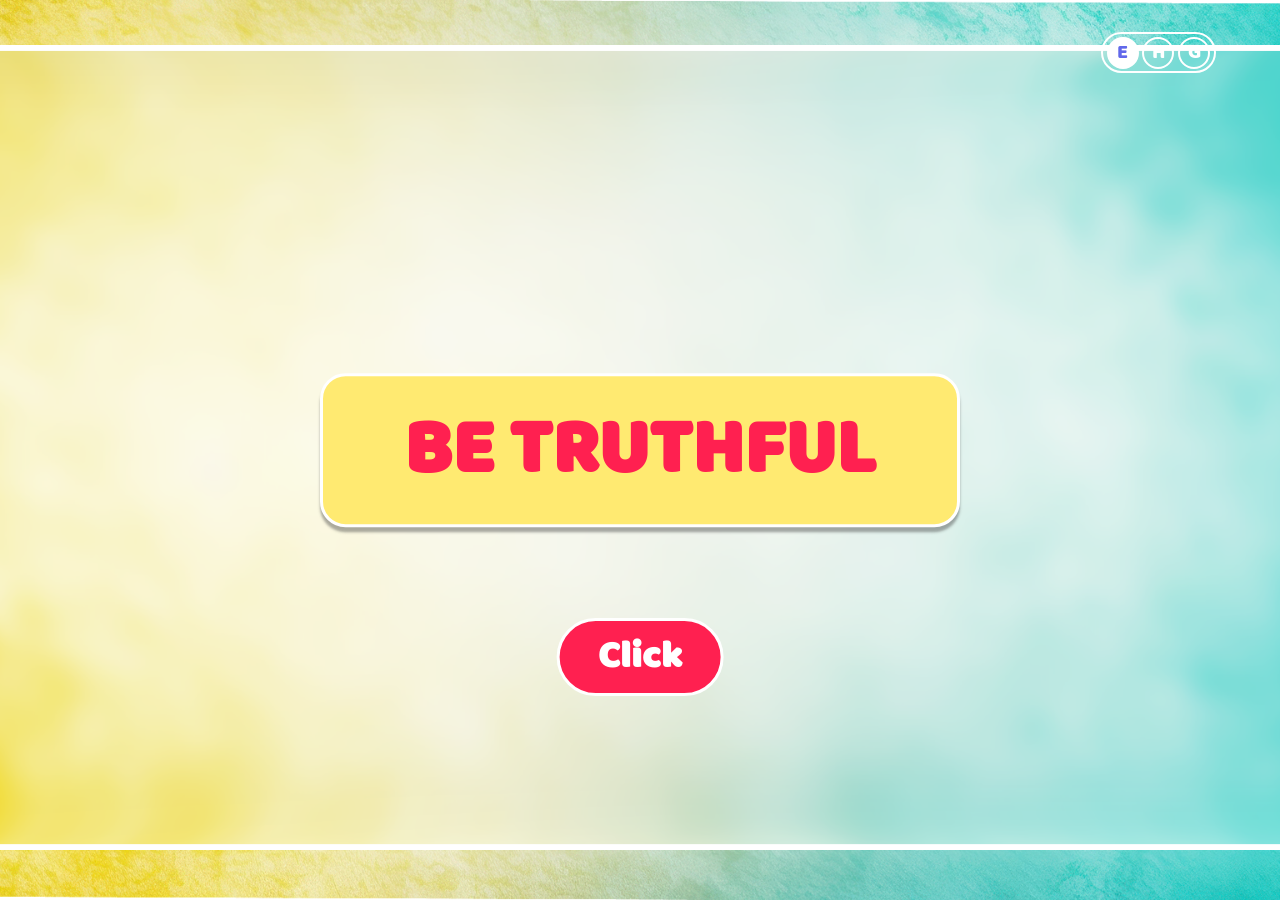
==== index.html @ f004e450 "." ====
<!doctype html>
<html lang="en">
  <head>
    <meta charset="UTF-8" />
    <meta name="viewport" content="width=device-width, initial-scale=1.0" />
    <title data-lang-key="title"></title>
    <link rel="stylesheet" href="./assets/css/style.css" />
  </head>
  <style>
    .page-title {
      position: absolute;
      width: 50vw;
      height: 12vw;
      top: 50%;
      left: 50%;
      text-align: center;
      z-index: 10000;
      background-color: #ffea71;
      transition: opacity 3s ease;
      transform: translate(-50%, -50%);
      display: flex;
      justify-content: center;
      align-items: center;
      border: 0.3vw solid white;
      border-radius: 2vw;
      box-shadow: 0vw 0.4vw 0.2vw rgba(59, 59, 59, 0.421);
    }

    .page-title span {
      font-size: 6vw;
      text-align: center;
      -webkit-text-stroke: 0.1vw transparent;
      color: #ff2050;
      display: block;
      font-weight: bolder !important;
    }

    body {
      background-image: url("./assets/images/bg-image.png");
    }
  </style>
  <body>
    <div class="page-title">
      <span data-lang-key="title"></span>
    </div>
    <a href="be-truthful.html" class="click" data-lang-key="click"></a>
    <!-- nav-container -->
    <div class="language-container">
      <div class="english active">E</div>
      <div class="hindi">H</div>
      <div class="gujrati">G</div>
    </div>
    <script src="./assets/js/app.js"></script>
  </body>
</html>
---- assets/css/style.css ----
@font-face {
  font-family: "BalooRegular";
  src: url("../../fonts/Baloo Regular 400.ttf") format("truetype");
  font-weight: 400;
  font-style: normal;
  font-display: swap;
}

@font-face {
  font-family: "BalooThambi";
  src: url("../../fonts/BalooThambi-Regular.ttf") format("truetype");
  font-weight: 400;
  font-style: normal;
}

@font-face {
  font-family: "NotoSansGujaratiBold";
  src: url("../../fonts/NotoSansGujarati-Bold.ttf") format("truetype");
  font-weight: 700;
  font-style: normal;
  font-display: swap;
}

@font-face {
  font-family: "NotoSansGujaratiRegular";
  src: url("../../fonts/NotoSansGujarati-Regular.ttf") format("truetype");
  font-weight: 400;
  font-style: normal;
  font-display: swap;
}

@font-face {
  font-family: BarlowCondensedBold;
  src: url("../../fonts/BarlowCondensed-ExtraBold.ttf") format("truetype");
  font-weight: 700;
  font-style: normal;
  font-display: swap;
}

*,
*::before,
*::after {
  box-sizing: border-box;
  margin: 0;
  padding: 0;
}

html,
body {
  margin: 0;
  padding: 0;
  width: 100%;
  height: 100%;
}

body {
  width: 100vw !important;
  height: 100%;
  background-image: url("../images/bg-image-1.png");
  background-size: cover;
  background-repeat: no-repeat;
  background-position: center;
  background-attachment: fixed;
  overflow-x: hidden;
  opacity: 0;
  transition: opacity 0.5s ease;
}

body.page-loaded {
  opacity: 1;
}

body.page-fade-out {
  opacity: 0;
}

.home-btn {
  position: fixed;
  top: 2.5vw;
  left: 4%;
  width: 3.5vw;
  z-index: 1000;
  transition: transform 0.2s ease;
  cursor: pointer;
}

.home-btn:hover {
  transform: scale(1.15);
}

.home-btn img {
  width: 100%;
  display: block;
}

.hero-img {
  position: absolute;
  top: 35%;
  left: 50%;
  transform: translate(-50%, -50%);
  width: 60vw;
  height: auto;
}

.hero-img img {
  width: 100%;
}

.hero-img .title {
  width: 100%;
  position: absolute;
  top: 65%;
  left: 50%;
  transform: translate(-50%, -50%);
  z-index: 1000;
  color: #ff2050;
  font-size: 7vw;
  line-height: 1;
  word-break: keep-all;
  font-family: "BalooThambi";
  text-align: center;
}

.click {
  position: absolute;
  top: 73%;
  left: 50%;
  transform: translate(-50%, -50%);
  background-color: #ff2050;
  color: white;
  border: 0.3vw solid white !important;
  border-radius: 4vw;
  padding: 0.5vw 3vw;
  font-size: 3vw;
  font-weight: 600;
  cursor: pointer !important;
  pointer-events: auto !important;
  transition: background-color 0.3s ease;
  text-decoration: none;
  font-family: "BalooThambi";
}

.click:hover {
  background-color: #960020;
}

.language-container {
  position: fixed;
  top: 2.5vw;
  right: 5%;
  display: flex;
  width: 9vw;
  padding: 0.2vw 0.3vw;
  height: auto;
  justify-content: space-between;
  align-items: center;
  font-family: "BalooRegular";
  border: 0.2vw solid white;
  background-color: transparent;
  border-radius: 50vw;
  pointer-events: auto;
  z-index: 1000;
}

.language-container div {
  width: 2.5vw;
  height: 2.5vw;
  font-size: 1.6vw;
  text-align: center;
  border: 0.2vw solid white;
  background: transparent !important;
  color: white;
  cursor: pointer;
  display: flex;
  justify-content: center;
  align-items: center;
  border-radius: 50%;
  font-family: "BalooRegular", sans-serif;
}

.language-container div:hover {
  background-color: white !important;
  color: #6168EA;
}

.language-container div.active {
  background-color: white !important;
  color: #6168EA;
}

.page-title span {
  font-family: "BalooThambi";
}

.topics {
  position: absolute;
  bottom: 0%;
  left: 50%;
  transform: translateX(-50%);
  width: 100%;
  height: 35%;
  /* background-color: red; */
  display: flex;
  justify-content: space-between;
  align-items: center;
}

.topic {
  width: 16%;
  height: auto;
  position: relative;
  text-decoration: none;
  transform: scale(1);
  transition: transform 0.3s ease-out;
}

.topic:hover {
  transform: scale(1.12);
}

.topic img {
  width: 100%;
}

.topic span {
  font-size: 1.7vw;
  color: white;
  font-family: "BalooThambi";
}

.topic .num {
  position: absolute;
  top: 45%;
  left: 50%;
  transform: translateX(-50%);
  z-index: 1000;
}

.topic .topic-text {
  position: absolute;
  top: 60%;
  left: 50%;
  transform: translateX(-50%);
  z-index: 1000;
  width: 80%;
  text-align: center;
  line-height: 1;
}

main {
  position: relative;
  width: 100%;
  height: 100%;
  display: flex;
  justify-content: center;
  align-items: center;
}

main .left-container,
main .right-container {
  position: relative;
  width: 50%;
  height: 100%;
  display: flex;
  justify-content: center;
  align-items: center;
}

.left-container {
  padding-top: 2%;
  padding-left: 5%;
}

.right-container {
  padding-top: 5%;
}

.pages {
  width: 45%;
  height: 10%;
  position: absolute;
  top: 90%;
  left: 50%;
  transform: translate(-50%, -50%);
  display: flex;
  justify-content: space-between;
  align-items: center;
  font-family: "BalooRegular";
}

.pages .page {
  color: white;
  width: 3vw;
  height: 3vw;
  border-radius: 50%;
  border: 0.2vw solid white;
  background-color: transparent;
  display: flex;
  justify-content: center;
  align-items: center;
  font-size: 1.8vw;
  text-decoration: none !important;
  transition:
    background-color 0.3s ease-in,
    color 0.3s ease-in,
    box-shadow 0.3s ease-in,
    text-shadow 0.3s ease-in;
}

.pages .page:hover {
  text-shadow: 0 0 0.4vw rgba(50, 50, 50, 0.9);
  box-shadow: 0 0 0.8vw rgba(65, 65, 65, 0.7);
}

.pages .page.active {
  opacity: 0.5;
}

.swiper {
  overflow: visible !important;
}

.text-swiper {
  display: block;
  overflow: visible;
  width: 80%;
  height: 22vw;
  border-radius: 2vw;
  box-shadow: inset 0 0 1vw rgba(255, 255, 255, 0.08);
  background-image: url("../images/swiper-text-img.png");
  background-size: contain;
  background-repeat: no-repeat;
  background-position: center;

}

.text-swiper .swiper-wrapper {
  position: relative;
}

.text-swiper .swiper-slide {
  width: 100%;
  height: 20vw;
  /* background-color: red; */
  display: flex;
  justify-content: center;
  align-items: center;
  padding: 2vw;
  box-sizing: border-box;
  text-align: center;
  flex-direction: column;

}

.slide-text {

  width: 80%;
  color: #4D549C;
  font-family: "BalooRegular";
  font-size: 2.8vw;
  line-height: 1;
  text-align: center;
}



.video-swiper {
  width: 45vw;
  height: 32vw;
  border-radius: 5%;
  overflow: hidden;
  border: 0.3vw solid white;
  background: rgba(255, 255, 255, 0.08);
  box-shadow: 0 0 1vw rgba(0, 0, 0, 0.25);
}

.video-swiper .swiper-slide {
  width: 100%;
  height: 100%;
}

.video-swiper video {
  width: 100%;
  height: 100%;
  object-fit: cover;
  display: block;
  border-radius: 5%;
}

.swiper-title {
  position: absolute;
  top: -12% !important;
  left: 50%;
  transform: translate(-50%, -60%);
  width: 40%;
}

.swiper-title img {
  position: relative;
  width: 100%;
  display: block;
  object-fit: contain;
}

.swiper-title .num,
.swiper-title .topic-text {
  font-size: 1.5vw;
  color: white;
  font-family: "BalooThambi";
  position: absolute;
}

.swiper-title .num {
  top: 52%;
  left: 50%;
  transform: translate(-50%, -50%);
}

.swiper-title .topic-text {
  top: 70%;
  left: 50%;
  transform: translate(-50%, -50%);
  line-height: 1;
  width: 70%;
  text-align: center;
}

.custom-nav {
  position: absolute;
  top: 50%;
  transform: translateX(-505);
  display: flex;
  justify-content: center;
  align-items: center;
  gap: 35vw;
  z-index: 1000;
}

.hidden {
  opacity: 0;
  pointer-events: none;
}

.swiper-ctrl-prev,
.swiper-ctrl-next {
  width: 3vw;
  height: 3vw;
  border-radius: 50%;
  border: 0.2vw solid rgba(255, 255, 255, 0.7);
  background: rgba(255, 255, 255, 0.14);
  color: white;
  display: flex;
  justify-content: center;
  align-items: center;
  cursor: pointer;
  transition: all 0.3s ease;
  font-size: 0.9vw;
  position: relative;
}

.swiper-ctrl-prev i,
.swiper-ctrl-next i {
  position: absolute;
  transition: opacity 0.3s ease;
  font-size: 1.2vw;
}


/* hover style */
.swiper-ctrl-prev:hover,
.swiper-ctrl-next:hover {
  background: rgba(255, 255, 255, 0.7);
  color: gray;
}


.pranam-container {
  position: absolute;
  width: 45vw;
  height: auto;
  top: 50% !important;
  left: 50% !important;
  transform: translate(-50%, -50%);
  display: flex;
  justify-content: center;
  align-items: center;
}

.pranam-container>.pranam-img {
  position: relative;
  width: 85%;
  height: auto;
  display: block;
}

.pranam-container>.pranam-img>img {
  width: 100%;
  display: block;
}

.pranam-img span {
  z-index: 15;
  position: absolute;
  top: 17%;
  left: 50%;
  font-size: 3.4vw;
  transform: translateX(-50%);
  font-family: "BalooRegular";
  color: #802922;
}

.pranam-container .home-btn-1 {
  position: absolute;
  top: 88%;
  left: 35%;
  transform: translateX(-50%);
  width: 15vw;
  height: auto;
  transform: scale(1);
  transition: transform 0.2s ease;
}

.home-btn-1:hover {
  transform: scale(1.2);
}

.pranam-container .home-btn-1 img {
  width: 100%;
  display: block;
}

.home-btn-1 span {
  z-index: 15;
  position: absolute;
  top: 45%;
  left: 38%;
  font-size: 2.5vw;
  transform: translateY(-50%);
  font-family: "BalooRegular";
  color: #821b00;
}

.back-btn {
  position: absolute;
  left: 4%;
  top: 4%;
  width: 3vw;
  height: 3vw;
  background-color: #6168EA;
  border: 0.25vw solid white;
  border-radius: 50%;
  display: flex;
  justify-content: center;
  align-items: center;
  text-decoration: none;
  transform: scale(1);
  transition: transform 0.3s ease;
  z-index: 50;
}

.back-btn i {
  color: white;
  font-size: 1vw;
  transition: font-size 0.3s ease;
}

.back-btn:hover {
  transform: scale(1.05);
  background-color: white;
}

.back-btn:hover i {
  font-size: 1.2vw;
  color: #6168EA !important;
}
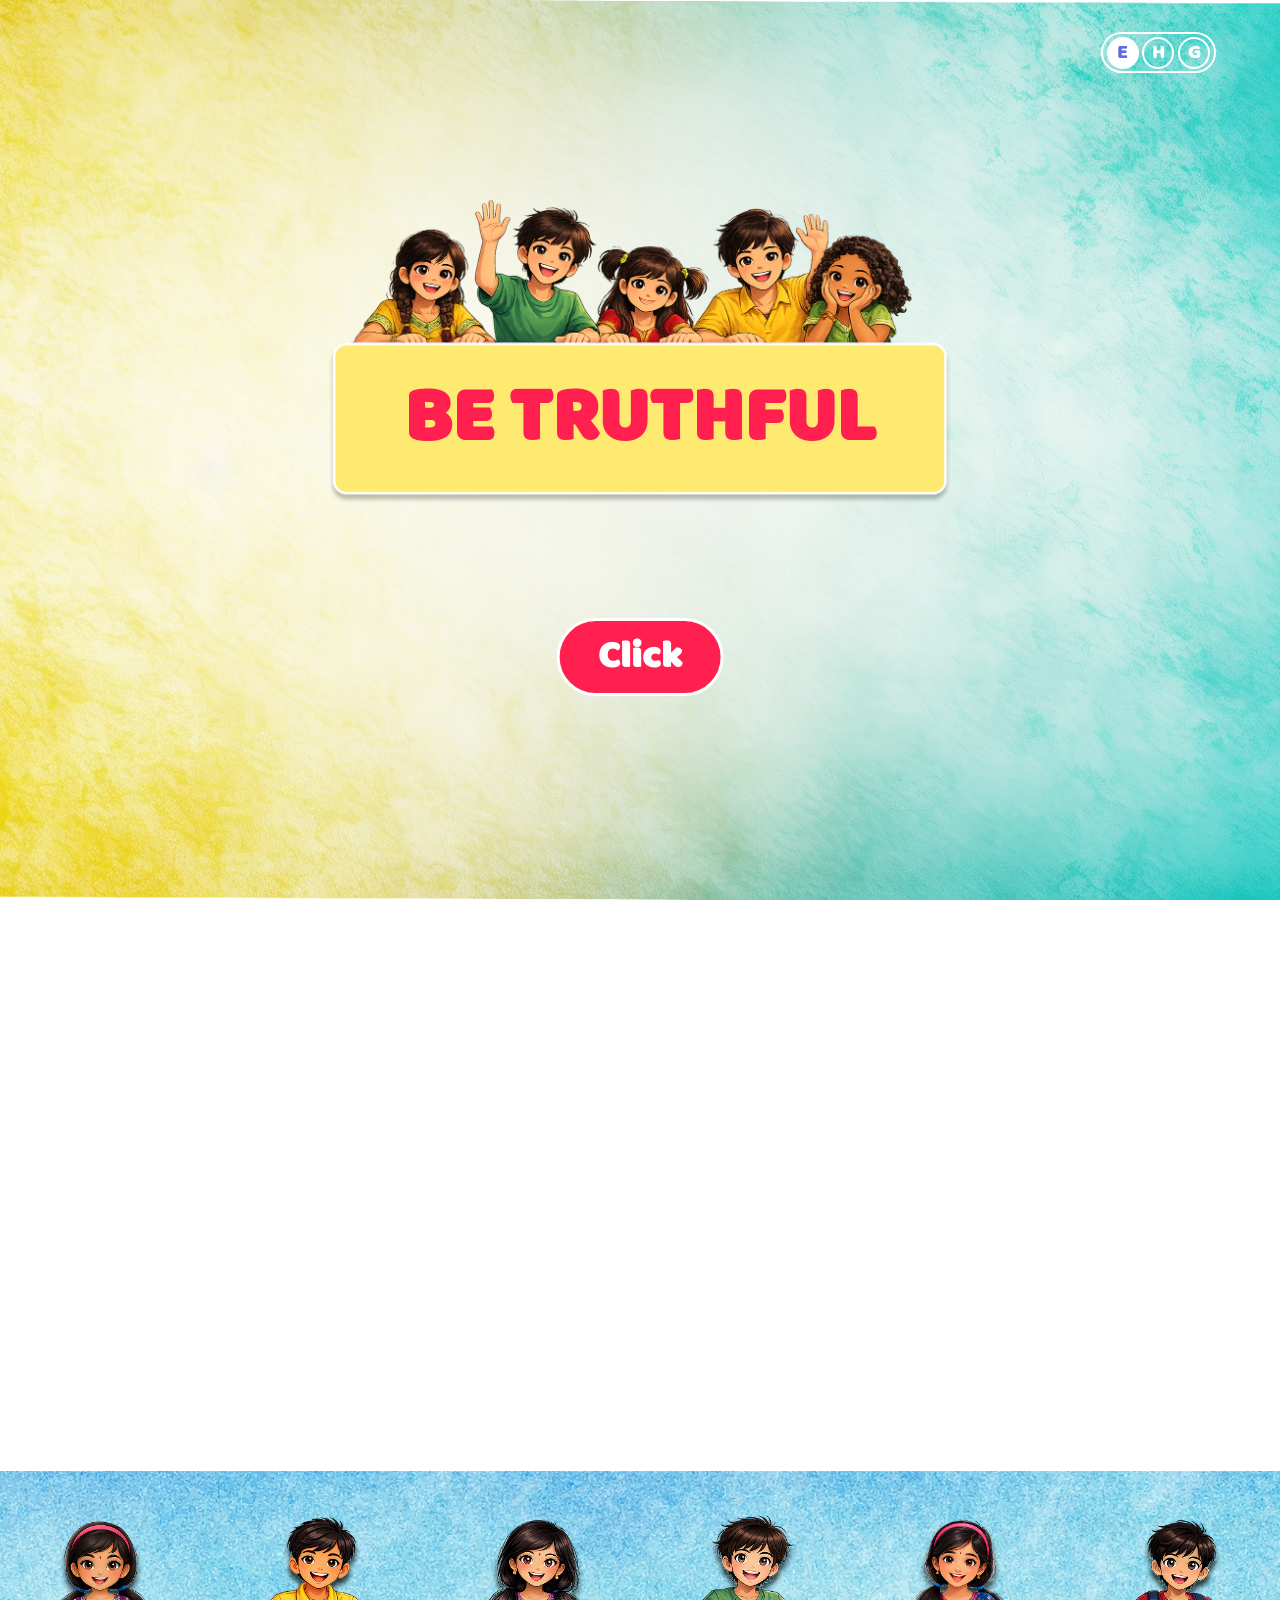
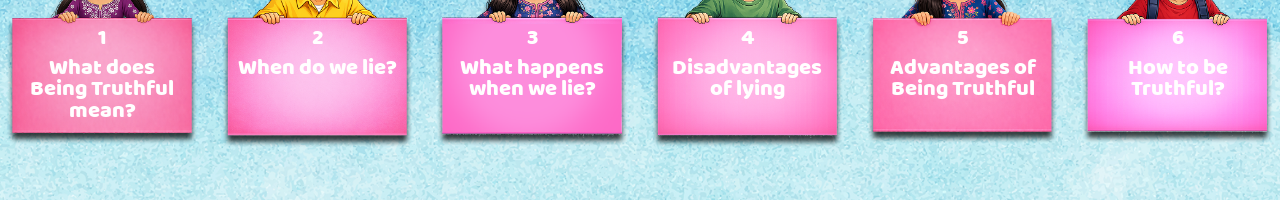
==== commit f2224a6f: "." ====
--- a/index.html
+++ b/index.html
@@ -9,24 +9,26 @@
   <style>
     .page-title {
       position: absolute;
-      width: 50vw;
-      height: 12vw;
-      top: 50%;
+      width: 55vw;
+      height: 30vw;
+      top: 40%;
       left: 50%;
       text-align: center;
       z-index: 10000;
-      background-color: #ffea71;
-      transition: opacity 3s ease;
+      transition: top 0.8s ease, opacity 3s ease;
       transform: translate(-50%, -50%);
       display: flex;
       justify-content: center;
       align-items: center;
-      border: 0.3vw solid white;
       border-radius: 2vw;
-      box-shadow: 0vw 0.4vw 0.2vw rgba(59, 59, 59, 0.421);
+      background-image: url("./assets/images/page-title.png");
+      background-size: contain;
+      background-repeat: no-repeat;
+      background-position: center;
     }
 
     .page-title span {
+      margin-top: 9vw;
       font-size: 6vw;
       text-align: center;
       -webkit-text-stroke: 0.1vw transparent;
@@ -35,21 +37,101 @@
       font-weight: bolder !important;
     }
 
+    .topics {
+      transition: bottom 0.8s ease;
+    }
+
+    .click {
+      transition: opacity 0.4s ease;
+    }
+
     body {
       background-image: url("./assets/images/bg-image.png");
+      overflow: hidden;
     }
   </style>
   <body>
     <div class="page-title">
       <span data-lang-key="title"></span>
     </div>
-    <a href="be-truthful.html" class="click" data-lang-key="click"></a>
+    <div class="click" data-lang-key="click"></div>
     <!-- nav-container -->
     <div class="language-container">
       <div class="english active">E</div>
       <div class="hindi">H</div>
       <div class="gujrati">G</div>
     </div>
+    <div class="topics">
+      <a href="topic-1.html" class="topic topic-1">
+        <img src="./assets/images/1.png" alt="" />
+        <span class="num" data-lang-key="num-1"></span>
+        <span class="topic-text" data-lang-key="title-1"></span>
+      </a>
+      <a href="topic-2.html" class="topic topic-2">
+        <img src="./assets/images/2.png" alt="" />
+        <span class="num" data-lang-key="num-2"></span>
+        <span class="topic-text" data-lang-key="title-2"></span>
+      </a>
+      <a href="topic-3.html" class="topic topic-3">
+        <img src="./assets/images/3.png" alt="" />
+        <span class="num" data-lang-key="num-3"></span>
+        <span class="topic-text" data-lang-key="title-3"></span>
+      </a>
+      <a href="topic-4.html" class="topic topic-4">
+        <img src="./assets/images/4.png" alt="" />
+        <span class="num" data-lang-key="num-4"></span>
+        <span class="topic-text" data-lang-key="title-4"></span>
+      </a>
+      <a href="topic-5.html" class="topic topic-5">
+        <img src="./assets/images/5.png" alt="" />
+        <span class="num" data-lang-key="num-5"></span>
+        <span class="topic-text" data-lang-key="title-5"></span>
+      </a>
+      <a href="topic-6.html" class="topic topic-6">
+        <img src="./assets/images/6.png" alt="" />
+        <span class="num" data-lang-key="num-6"></span>
+        <span class="topic-text" data-lang-key="title-6"></span>
+      </a>
+    </div>
     <script src="./assets/js/app.js"></script>
+    <script>
+      document.addEventListener("DOMContentLoaded", () => {
+        const clickBtn = document.querySelector(".click");
+        const pageTitle = document.querySelector(".page-title");
+        const topics = document.querySelector(".topics");
+        const topicLinks = document.querySelectorAll(".topic");
+
+        // audio for click button and topic links
+        const clickAudio = new Audio("./assets/audio/click.mp3");
+        const topicAudio = new Audio("./assets/audio/topic.mp3");
+
+        if (clickBtn && pageTitle && topics) {
+          clickBtn.addEventListener("click", () => {
+            // play click sound
+            clickAudio.currentTime = 0;
+            clickAudio.play().catch((err) => {
+              console.error("Error playing click audio:", err);
+            });
+
+            // hide the click button
+            clickBtn.classList.add("hidden");
+
+            // move page-title up and reveal topics
+            pageTitle.style.top = "25%";
+            topics.style.bottom = "0";
+          });
+        }
+
+        topicLinks.forEach((topic) => {
+          topic.addEventListener("click", () => {
+            // play topic sound
+            topicAudio.currentTime = 0;
+            topicAudio.play().catch((err) => {
+              console.error("Error playing topic audio:", err);
+            });
+          });
+        });
+      });
+    </script>
   </body>
-</html>
+</html>
--- a/assets/css/style.css
+++ b/assets/css/style.css
@@ -14,8 +14,8 @@
 }
 
 @font-face {
-  font-family: "NotoSansGujaratiBold";
-  src: url("../../fonts/NotoSansGujarati-Bold.ttf") format("truetype");
+  font-family: "ITFDevanagari";
+  src: url("../../fonts/ITFDevanagari.ttc") format("truetype");
   font-weight: 700;
   font-style: normal;
   font-display: swap;
@@ -24,11 +24,10 @@
 @font-face {
   font-family: "NotoSansGujaratiRegular";
   src: url("../../fonts/NotoSansGujarati-Regular.ttf") format("truetype");
-  font-weight: 400;
+  font-weight: 700;
   font-style: normal;
   font-display: swap;
 }
-
 @font-face {
   font-family: BarlowCondensedBold;
   src: url("../../fonts/BarlowCondensed-ExtraBold.ttf") format("truetype");
@@ -66,12 +65,32 @@
   transition: opacity 0.5s ease;
 }
 
+body[data-lang="hi"] {
+  font-family: "ITFDevanagari"!important;
+  font-weight: 700!important;
+}
+
+body[data-lang="gu"] {
+  font-family: "NotoSansGujaratiRegular"!important;
+  font-weight: 700!important;
+}
+
+
 body.page-loaded {
   opacity: 1;
 }
 
 body.page-fade-out {
   opacity: 0;
+}
+
+/* ------------------------------------------------------------------ */
+/* Generic hidden utility — fully removes an element from layout
+   (e.g. the next-btn on the last slide). Kept !important so it wins
+   over any other display rules on the same element. */
+/* ------------------------------------------------------------------ */
+.hidden {
+  visibility: none !important;
 }
 
 .home-btn {
@@ -91,6 +110,10 @@
 .home-btn img {
   width: 100%;
   display: block;
+}
+
+.home-btn:hover img{
+  content: url("./../images/home-btn-hov.png")
 }
 
 .hero-img {
@@ -194,17 +217,19 @@
 
 .topics {
   position: absolute;
-  bottom: 0%;
+  bottom: -100%;
   left: 50%;
   transform: translateX(-50%);
   width: 100%;
-  height: 35%;
-  /* background-color: red; */
+  height: 37%;
   display: flex;
   justify-content: space-between;
   align-items: center;
-}
-
+  background-image: url("../images/rectangle.png");
+  background-size: cover;
+  background-repeat: no-repeat;
+  transition: bottom 0.8s ease;
+}
 .topic {
   width: 16%;
   height: auto;
@@ -223,17 +248,18 @@
 }
 
 .topic span {
-  font-size: 1.7vw;
+
+}
+
+.topic .num {
+  position: absolute;
+  top: 45%;
+  left: 50%;
+  transform: translateX(-50%);
+  z-index: 1000;
+   font-size: 1.7vw;
   color: white;
   font-family: "BalooThambi";
-}
-
-.topic .num {
-  position: absolute;
-  top: 45%;
-  left: 50%;
-  transform: translateX(-50%);
-  z-index: 1000;
 }
 
 .topic .topic-text {
@@ -245,7 +271,21 @@
   width: 80%;
   text-align: center;
   line-height: 1;
-}
+    font-size: 1.7vw;
+  color: white;
+  font-family: "BalooThambi";
+}
+
+body[data-lang="hi"] .topic span {
+  line-height: 2.4vw!important;
+  font-size: 1.4vw!important;
+}
+
+body[data-lang="gu"] .topic span{
+   line-height: 2.4vw!important;
+  font-size: 1.4vw!important;
+}
+
 
 main {
   position: relative;
@@ -310,10 +350,12 @@
 .pages .page:hover {
   text-shadow: 0 0 0.4vw rgba(50, 50, 50, 0.9);
   box-shadow: 0 0 0.8vw rgba(65, 65, 65, 0.7);
+   background-color: #0FB0FB;
 }
 
 .pages .page.active {
-  opacity: 0.5;
+  opacity: 1;
+  background-color:#0FB0FB;
 }
 
 .swiper {
@@ -340,7 +382,7 @@
 
 .text-swiper .swiper-slide {
   width: 100%;
-  height: 20vw;
+  height: 22vw;
   /* background-color: red; */
   display: flex;
   justify-content: center;
@@ -353,16 +395,29 @@
 }
 
 .slide-text {
-
   width: 80%;
+  height: 100%;
   color: #4D549C;
   font-family: "BalooRegular";
   font-size: 2.8vw;
   line-height: 1;
   text-align: center;
-}
-
-
+  display: flex;
+  justify-content: center;
+  align-items: center;
+  margin-top: 1.7vw;
+}
+
+body[data-lang="hi"] .slide-text{
+  line-height: 3.5vw!important;
+  font-size: 2.7vw!important;
+}
+
+body[data-lang="gu"] .slide-text{
+   line-height: 3.5vw!important;
+  font-size: 2.5vw!important;
+  font-weight: bolder!important;
+}
 
 .video-swiper {
   width: 45vw;
@@ -417,7 +472,7 @@
 }
 
 .swiper-title .topic-text {
-  top: 70%;
+  top: 73%;
   left: 50%;
   transform: translate(-50%, -50%);
   line-height: 1;
@@ -425,54 +480,112 @@
   text-align: center;
 }
 
+body[data-lang="hi"] .swiper-title .topic-text{
+  line-height: 2vw!important;
+  font-size: 1.45vw!important;
+}
+
+body[data-lang="gu"] .swiper-title .topic-text{
+   line-height: 2.2vw!important;
+  font-size: 1.45vw!important;
+}
 .custom-nav {
   position: absolute;
-  top: 50%;
+  bottom: 1vw;
   transform: translateX(-505);
   display: flex;
   justify-content: center;
   align-items: center;
-  gap: 35vw;
+  gap: 25vw;
   z-index: 1000;
 }
 
-.hidden {
-  opacity: 0;
+/* Prev button is dimmed (not hidden) on the first slide.
+   Next button is fully hidden on the last slide (see .hidden). */
+.swiper-ctrl-prev.disabled,
+.swiper-ctrl-next.disabled {
+  opacity: 0.35;
   pointer-events: none;
 }
 
 .swiper-ctrl-prev,
 .swiper-ctrl-next {
-  width: 3vw;
-  height: 3vw;
-  border-radius: 50%;
-  border: 0.2vw solid rgba(255, 255, 255, 0.7);
-  background: rgba(255, 255, 255, 0.14);
-  color: white;
+  width: 4vw;
+  height: 4vw;
+  background-color: transparent;
+  border:none;
   display: flex;
   justify-content: center;
   align-items: center;
   cursor: pointer;
-  transition: all 0.3s ease;
+  transition: all 0.3s ease, opacity 0.3s ease;
   font-size: 0.9vw;
   position: relative;
 }
 
-.swiper-ctrl-prev i,
-.swiper-ctrl-next i {
+
+.swiper-ctrl-prev img,
+.swiper-ctrl-next img {
   position: absolute;
   transition: opacity 0.3s ease;
   font-size: 1.2vw;
+  width:100%;
+}
+
+.swiper-ctrl-prev:hover img {
+  content: url("../images/prev-btn-hov.png");
+}
+
+.swiper-ctrl-next:hover img {
+  content: url("../images/next-btn-hov.png");
 }
 
 
 /* hover style */
 .swiper-ctrl-prev:hover,
 .swiper-ctrl-next:hover {
-  background: rgba(255, 255, 255, 0.7);
-  color: gray;
-}
-
+ 
+}
+
+/* ------------------------------------------------------------------ */
+/* Dot pagination — bottom of the left-container.
+   All sizing/spacing values below use fixed px (not vw/%) so the
+   pagination's size stays identical no matter how the page is
+   zoomed in/out or how the viewport width changes. Only its
+   centering (left: 50%) is relative to the container, which keeps
+   it anchored to the same visual spot shown in the reference shot. */
+/* ------------------------------------------------------------------ */
+.video-pagination {
+  position: absolute;
+  bottom: 2vw;
+  left: 50%;
+  transform: translateX(-50%);
+  display: flex;
+  align-items: center;
+  gap: 0.5vw;
+  padding: 0.2vw 0.7vw;
+  z-index: 1000;
+}
+
+.video-pagination .dot {
+  width: 0.8vw;
+  height: 0.8vw;
+ 
+  border-radius: 50%;
+  border: 0.2vw solid #0FB0FB;
+  background-color: transparent;
+  cursor: pointer;
+  transition: background-color 0.3s ease, transform 0.2s ease;
+  flex-shrink: 0;
+}
+
+.video-pagination .dot:hover {
+  transform: scale(1.2);
+}
+
+.video-pagination .dot.active {
+  background-color: #0FB0FB;
+}
 
 .pranam-container {
   position: absolute;
@@ -572,4 +685,53 @@
 .back-btn:hover i {
   font-size: 1.2vw;
   color: #6168EA !important;
+}
+
+.pranam-link {
+    position: absolute;
+    display: flex;
+    justify-content: center;
+    align-items: center;
+    right: 2vw;
+    bottom: 2vw;
+    width: 9vw;
+    height: auto;
+    text-decoration: none;
+    z-index: 9999;
+    pointer-events: auto;
+    cursor: pointer;
+    animation: pranamPop 1.2s ease-in-out infinite;
+    transform-origin: center;
+  }
+    
+.pranam-link img {
+  position: relative;
+  width: 100%;
+  display: block;
+  object-fit: contain;
+}
+
+.pranam-link span {
+  position: absolute;
+  text-decoration: none;
+  color: white;
+  font-weight: bold;
+  font-size: 1.3vw;
+  padding-right: 1vw;
+    font-family: "BalooRegular";
+
+}
+
+@keyframes pranamPop {
+  0% {
+    transform: scale(1);
+  }
+
+  50% {
+    transform: scale(1.12);
+  }
+
+  100% {
+    transform: scale(1);
+  }
 }
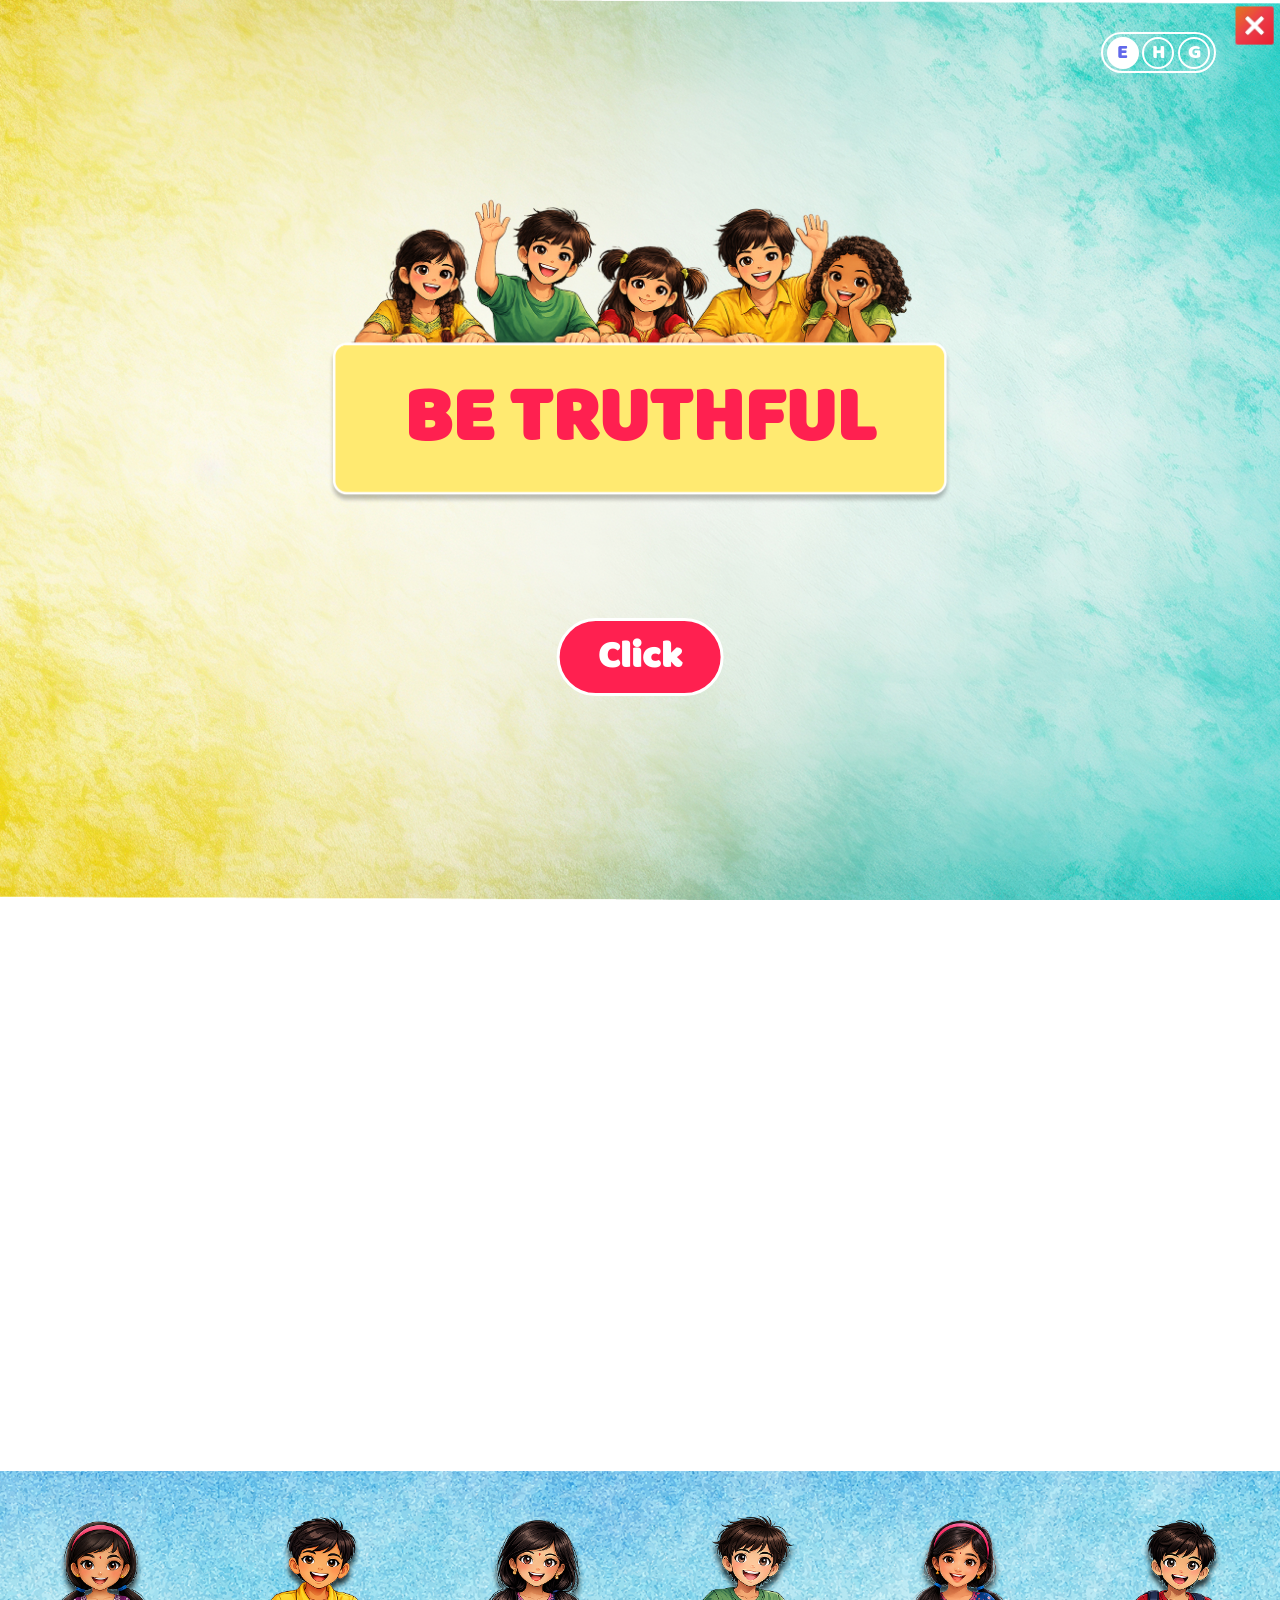
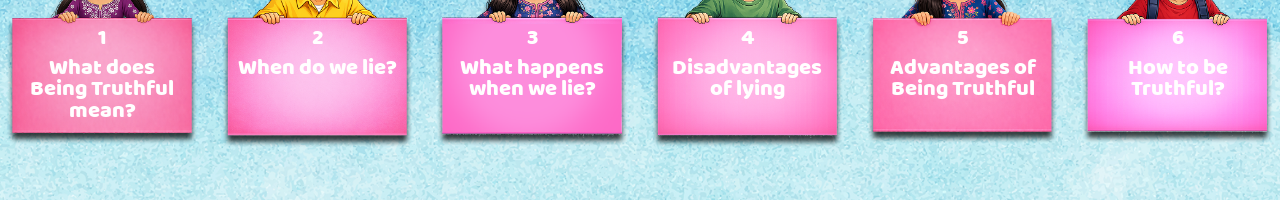
==== commit 8a41a093: "." ====
--- a/index.html
+++ b/index.html
@@ -94,6 +94,7 @@
       </a>
     </div>
     <script src="./assets/js/app.js"></script>
+    <script src="./assets/js/djp.js"></script>
     <script>
       document.addEventListener("DOMContentLoaded", () => {
         const clickBtn = document.querySelector(".click");
@@ -105,13 +106,16 @@
         const clickAudio = new Audio("./assets/audio/click.mp3");
         const topicAudio = new Audio("./assets/audio/topic.mp3");
 
+        function playSound(audio) {
+          audio.currentTime = 0;
+          audio.play().catch((err) => {
+            console.error("Error playing audio:", err);
+          });
+        }
+
         if (clickBtn && pageTitle && topics) {
           clickBtn.addEventListener("click", () => {
-            // play click sound
-            clickAudio.currentTime = 0;
-            clickAudio.play().catch((err) => {
-              console.error("Error playing click audio:", err);
-            });
+            playSound(clickAudio);
 
             // hide the click button
             clickBtn.classList.add("hidden");
@@ -123,12 +127,16 @@
         }
 
         topicLinks.forEach((topic) => {
-          topic.addEventListener("click", () => {
-            // play topic sound
-            topicAudio.currentTime = 0;
-            topicAudio.play().catch((err) => {
-              console.error("Error playing topic audio:", err);
-            });
+          topic.addEventListener("click", (e) => {
+            e.preventDefault();
+
+            playSound(topicAudio);
+
+            const href = topic.getAttribute("href");
+
+            setTimeout(() => {
+              window.location.href = href;
+            }, 200);
           });
         });
       });
--- a/assets/css/style.css
+++ b/assets/css/style.css
@@ -614,7 +614,7 @@
 .pranam-img span {
   z-index: 15;
   position: absolute;
-  top: 17%;
+  top: 0%;
   left: 50%;
   font-size: 3.4vw;
   transform: translateX(-50%);
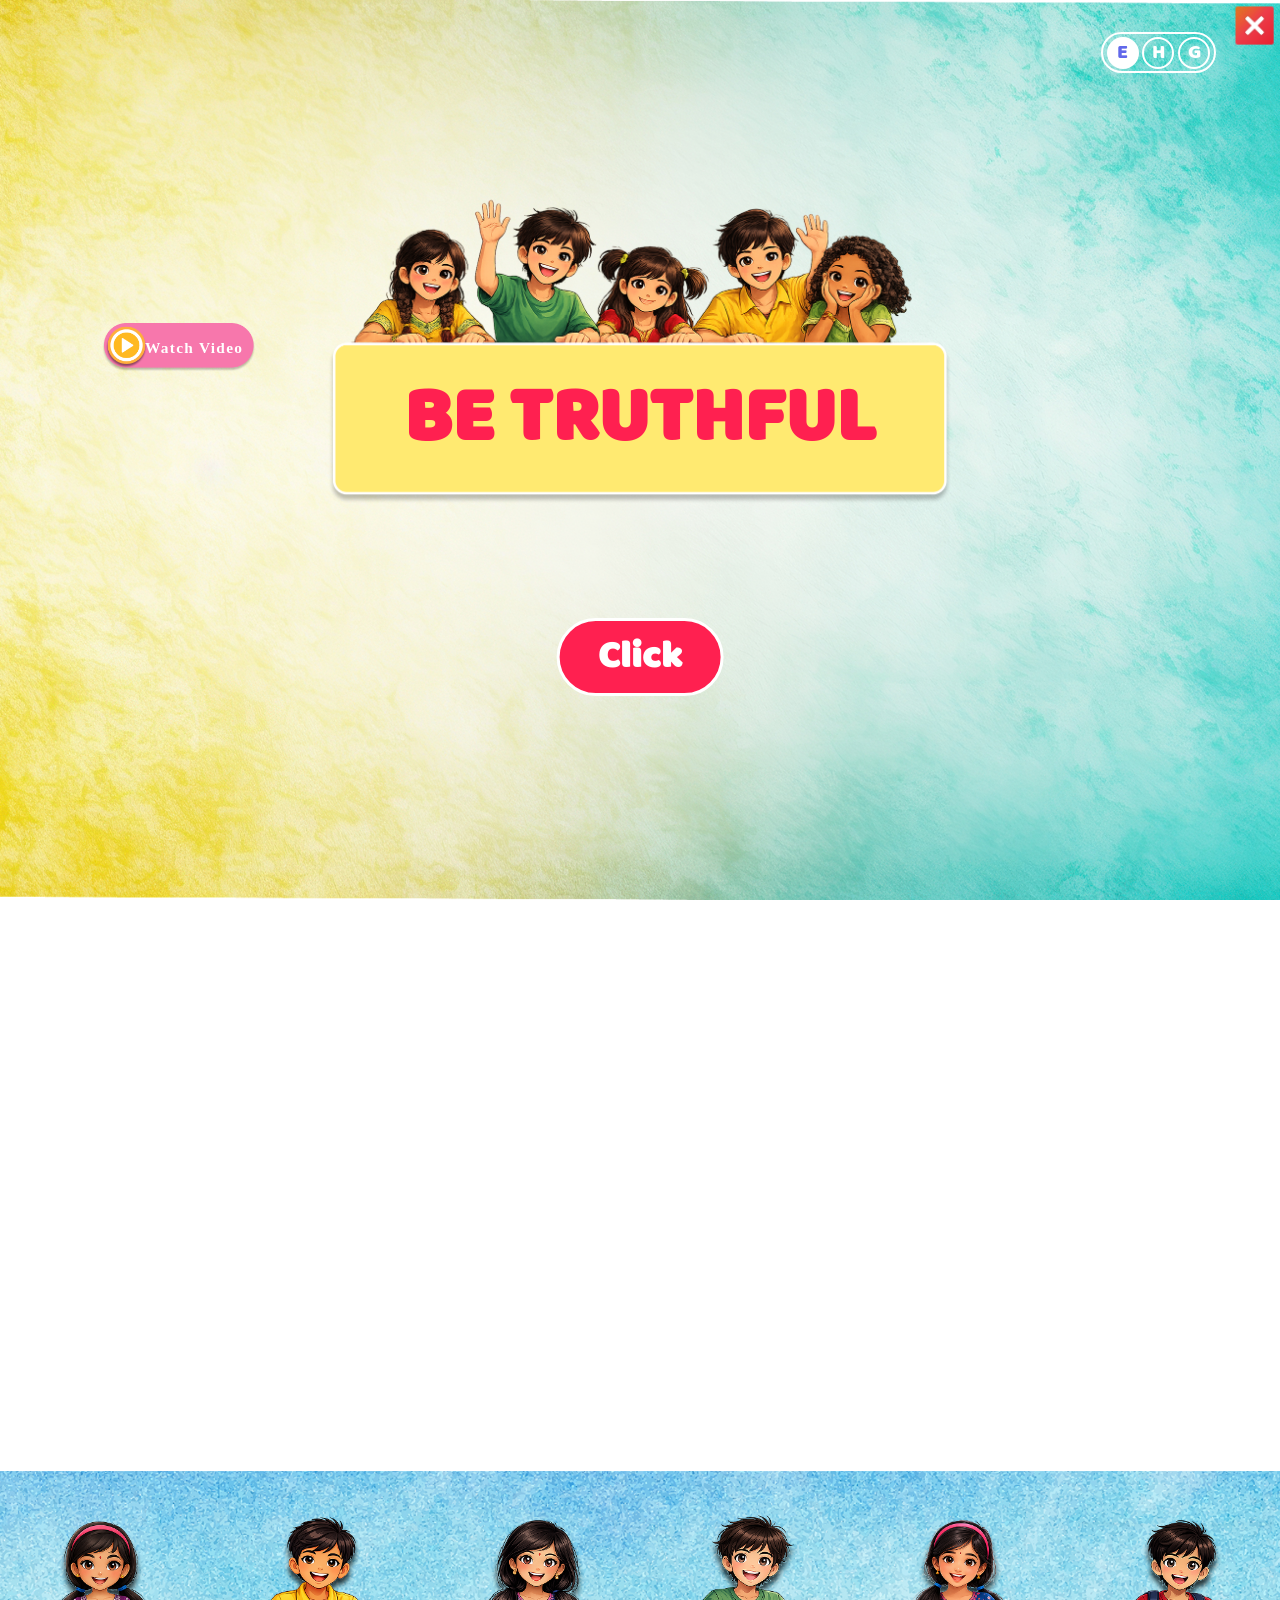
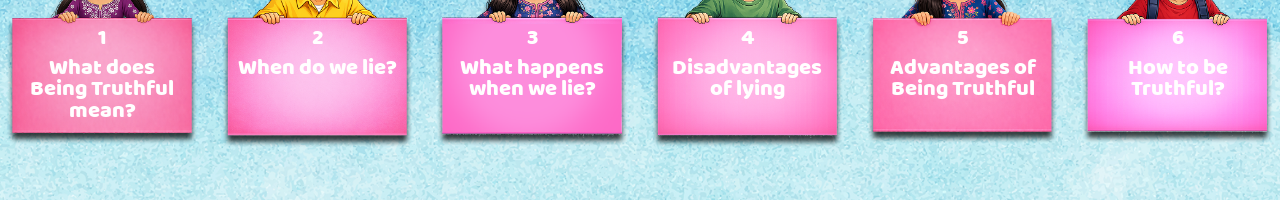
==== commit 758f3d3c: "Add Watch Video button to index page, retarget topic-6 popup video, remove watch-video from topic-1 " ====
--- a/index.html
+++ b/index.html
@@ -5,6 +5,7 @@
     <meta name="viewport" content="width=device-width, initial-scale=1.0" />
     <title data-lang-key="title"></title>
     <link rel="stylesheet" href="./assets/css/style.css" />
+    <link rel="stylesheet" href="./fontawesome/css/all.min.css" />
   </head>
   <style>
     .page-title {
@@ -49,12 +50,395 @@
       background-image: url("./assets/images/bg-image.png");
       overflow: hidden;
     }
+
+    /* ---------------------------------------------------------- */
+    /* Video button + popup player                                */
+    /* ---------------------------------------------------------- */
+    .video-btn {
+      position: fixed;
+      top: 25vw;
+      left: 8%;
+      z-index: 1000;
+    }
+
+    .start-video-btn {
+      border: none;
+      background-color: transparent;
+      background-image: url("./assets/images/watch.png");
+      background-position: center;
+      background-repeat: no-repeat;
+      background-size: contain;
+      display: flex;
+      align-items: center;
+      justify-content: space-between;
+      cursor: pointer;
+      width: 12vw;
+      height: 4.3vw;
+      transition:
+        transform 0.25s ease,
+        background 0.25s ease,
+        box-shadow 0.25s ease;
+    }
+
+    .start-video-btn:active {
+      transform: scale(0.98);
+    }
+
+    .close-video-btn i,
+    .video-center-play i,
+    .control-btn i {
+      display: flex;
+      align-items: center;
+      justify-content: center;
+      text-align: center;
+      flex: 0 0 auto;
+    }
+
+    .close-video-btn i {
+      width: 1.8vw;
+      min-width: 1.8vw;
+      max-width: 1.8vw;
+    }
+
+    .video-center-play i {
+      width: 2.2vw;
+      min-width: 2.2vw;
+      max-width: 2.2vw;
+    }
+
+    .control-btn i {
+      width: 1.4vw;
+      min-width: 1.4vw;
+      max-width: 1.4vw;
+    }
+
+    .start-text {
+      font-size: 1.2vw;
+      font-weight: 900;
+      letter-spacing: 0.1vw;
+      color: #ffffff;
+      line-height: 1;
+      font-family: "PassionOneRegular";
+      text-align: end;
+      width: 100%;
+      padding-right: 1vw;
+      padding-left: 1vw;
+    }
+
+    body[data-lang="hi"] .start-text {
+      font-size: 1.3vw !important;
+    }
+
+    body[data-lang="gu"] .start-text {
+      font-size: 1.3vw !important;
+    }
+
+    .video-popup {
+      position: fixed;
+      inset: 0;
+      z-index: 99999;
+      display: flex;
+      align-items: center;
+      justify-content: center;
+      background: rgba(0, 0, 0, 0.38);
+      opacity: 0;
+      visibility: hidden;
+      pointer-events: none;
+      transition:
+        opacity 0.35s ease,
+        visibility 0.35s ease;
+    }
+
+    .video-popup.active {
+      opacity: 1;
+      visibility: visible;
+      pointer-events: auto;
+    }
+
+    .video-box {
+      position: relative;
+      width: 68vw;
+      aspect-ratio: 16 / 9;
+      border-radius: 2vw;
+      background: #faa12c56;
+      padding: 0.75vw;
+      border: 0.25vw solid white;
+      box-shadow: 0 1vw 3vw rgba(0, 0, 0, 0.45);
+      transform: scale(0.82);
+      opacity: 0;
+      transition:
+        transform 0.4s cubic-bezier(0.22, 1, 0.36, 1),
+        opacity 0.35s ease;
+      backdrop-filter: blur(0.5vw);
+      -webkit-backdrop-filter: blur(0.5vw);
+    }
+
+    .video-popup.active .video-box {
+      transform: scale(1);
+      opacity: 1;
+    }
+
+    .popup-video-frame {
+      position: relative;
+      width: 100%;
+      height: 100%;
+      border-radius: 1.4vw;
+      overflow: hidden;
+      background: #000;
+      border: 0.18vw solid #a60b0b;
+    }
+
+    .popup-video {
+      width: 100%;
+      height: 100%;
+      display: block;
+      object-fit: cover;
+      background: #000;
+    }
+
+    .close-video-btn {
+      position: absolute;
+      top: -1.35vw;
+      right: -1.35vw;
+      width: 3.4vw;
+      height: 3.4vw;
+      border: none;
+      border-radius: 50%;
+      background: #ffffff;
+      color: #a60b0b;
+      font-size: 1.8vw;
+      display: flex;
+      align-items: center;
+      justify-content: center;
+      cursor: pointer;
+      z-index: 10;
+      box-shadow: 0 0.35vw 1vw rgba(0, 0, 0, 0.35);
+      transition:
+        transform 0.25s ease,
+        background 0.25s ease,
+        color 0.25s ease;
+    }
+
+    .close-video-btn:hover {
+      transform: rotate(90deg) scale(1.08);
+      background: #a60b0b;
+      color: #ffffff;
+    }
+
+    .custom-controls {
+      position: absolute;
+      left: 0;
+      right: 0;
+      bottom: 0;
+      z-index: 5;
+      padding: 1vw;
+      display: flex;
+      flex-direction: column;
+      gap: 0.75vw;
+      background: linear-gradient(
+        to top,
+        rgba(166, 11, 11, 0.96),
+        rgba(229, 141, 42, 0.62),
+        rgba(229, 141, 42, 0)
+      );
+      opacity: 1;
+      transition: opacity 0.25s ease;
+    }
+
+    .popup-video-frame.controls-hidden .custom-controls {
+      opacity: 0;
+      pointer-events: none;
+    }
+
+    .progress-wrap {
+      width: 100%;
+      display: flex;
+      align-items: center;
+    }
+
+    .video-progress {
+      width: 100%;
+      appearance: none;
+      -webkit-appearance: none;
+      height: 0.45vw;
+      border-radius: 5vw;
+      background: rgba(255, 255, 255, 0.35);
+      cursor: pointer;
+      overflow: hidden;
+      pointer-events: auto;
+    }
+
+    .video-progress::-webkit-slider-thumb {
+      appearance: none;
+      -webkit-appearance: none;
+      width: 1vw;
+      height: 1vw;
+      border-radius: 50%;
+      background: #ffffff;
+      box-shadow: -70vw 0 0 69.6vw #ffffff;
+      cursor: pointer;
+    }
+
+    .video-progress::-moz-range-thumb {
+      width: 1vw;
+      height: 1vw;
+      border: none;
+      border-radius: 50%;
+      background: #ffffff;
+      cursor: pointer;
+    }
+
+    .video-progress::-moz-range-progress {
+      height: 0.45vw;
+      border-radius: 5vw;
+      background: #ffffff;
+    }
+
+    .control-row {
+      width: 100%;
+      display: flex;
+      align-items: center;
+      justify-content: space-between;
+      gap: 1vw;
+    }
+
+    .control-left,
+    .control-right {
+      display: flex;
+      align-items: center;
+      gap: 0.8vw;
+    }
+
+    .control-btn {
+      width: 2.8vw;
+      min-width: 2.8vw;
+      max-width: 2.8vw;
+      height: 2.8vw;
+      border: none;
+      border-radius: 50%;
+      background: rgba(255, 255, 255, 0.24);
+      color: #ffffff;
+      font-size: 1.2vw;
+      display: flex;
+      align-items: center;
+      justify-content: center;
+      cursor: pointer;
+      transition:
+        background 0.25s ease,
+        color 0.25s ease,
+        transform 0.25s ease;
+    }
+
+    .control-btn:hover {
+      background: #ffffff;
+      color: #a60b0b;
+      transform: scale(1.08);
+    }
+
+    .time-text {
+      color: #ffffff;
+      font-size: 1.05vw;
+      font-weight: 700;
+      font-family: Arial, sans-serif;
+      letter-spacing: 0.05vw;
+      min-width: 8vw;
+    }
+
+    .volume-range {
+      width: 7vw;
+      appearance: none;
+      -webkit-appearance: none;
+      height: 0.4vw;
+      border-radius: 5vw;
+      background: rgba(255, 255, 255, 0.35);
+      cursor: pointer;
+    }
+
+    .volume-range::-webkit-slider-thumb {
+      appearance: none;
+      -webkit-appearance: none;
+      width: 0.9vw;
+      height: 0.9vw;
+      border-radius: 50%;
+      background: #ffffff;
+      cursor: pointer;
+    }
+
+    .volume-range::-moz-range-thumb {
+      width: 0.9vw;
+      height: 0.9vw;
+      border: none;
+      border-radius: 50%;
+      background: #ffffff;
+      cursor: pointer;
+    }
+
+    .video-center-play {
+      position: absolute;
+      left: 50%;
+      top: 50%;
+      width: 6vw;
+      min-width: 6vw;
+      max-width: 6vw;
+      height: 6vw;
+      border: 0.22vw solid rgba(255, 255, 255, 0.85);
+      border-radius: 50%;
+      background: rgba(166, 11, 11, 0.5);
+      color: #ffffff;
+      font-size: 2.2vw;
+      display: flex;
+      align-items: center;
+      justify-content: center;
+      cursor: pointer;
+      transform: translate(-50%, -50%) scale(1);
+      z-index: 4;
+      transition:
+        opacity 0.25s ease,
+        transform 0.25s ease,
+        background 0.25s ease;
+    }
+
+    .video-center-play.hide {
+      opacity: 0;
+      pointer-events: none;
+      transform: translate(-50%, -50%) scale(0.8);
+    }
+
+    .video-center-play:hover {
+      background: rgba(229, 141, 42, 0.82);
+      transform: translate(-50%, -50%) scale(1.08);
+    }
+
+    .video-box:fullscreen {
+      width: 100%;
+      height: 100%;
+      border-radius: 0;
+      padding: 0;
+      background: #000;
+    }
+
+    .video-box:fullscreen .popup-video-frame {
+      border-radius: 0;
+      border: none;
+    }
+
+    .video-box:fullscreen .close-video-btn {
+      top: 1.5vw;
+      right: 1.5vw;
+    }
   </style>
   <body>
     <div class="page-title">
       <span data-lang-key="title"></span>
     </div>
     <div class="click" data-lang-key="click"></div>
+
+    <div class="video-btn">
+      <button class="start-video-btn" type="button">
+        <span class="start-text" data-lang-key="watch">START</span>
+      </button>
+    </div>
+
     <!-- nav-container -->
     <div class="language-container">
       <div class="english active">E</div>
@@ -93,6 +477,77 @@
         <span class="topic-text" data-lang-key="title-6"></span>
       </a>
     </div>
+
+    <div class="video-popup">
+      <div class="video-box">
+        <button class="close-video-btn" type="button">
+          <i class="fa-solid fa-xmark"></i>
+        </button>
+
+        <div class="popup-video-frame">
+          <video
+            class="popup-video"
+            src="./assets/videos/Humsathya.webm"
+            preload="metadata"
+            controlsList="nodownload noplaybackrate"
+            disablePictureInPicture
+          ></video>
+
+          <button class="video-center-play" type="button">
+            <i class="fa-solid fa-play"></i>
+          </button>
+
+          <div class="custom-controls">
+            <div class="progress-wrap">
+              <input
+                class="video-progress"
+                type="range"
+                min="0"
+                max="100"
+                value="0"
+                step="0.1"
+              />
+            </div>
+
+            <div class="control-row">
+              <div class="control-left">
+                <button class="control-btn play-pause-btn" type="button">
+                  <i class="fa-solid fa-play"></i>
+                </button>
+
+                <div class="time-text">
+                  <span class="current-time">0:00</span>
+                  /
+                  <span class="total-time">0:00</span>
+                </div>
+              </div>
+
+              <div class="control-right">
+                <button class="control-btn mute-btn" type="button">
+                  <i class="fa-solid fa-volume-high"></i>
+                </button>
+
+                <input
+                  class="volume-range"
+                  type="range"
+                  min="0"
+                  max="1"
+                  step="0.01"
+                  value="1"
+                />
+
+                <button class="control-btn fullscreen-btn" type="button">
+                  <i class="fa-solid fa-expand"></i>
+                </button>
+              </div>
+            </div>
+          </div>
+        </div>
+      </div>
+    </div>
+
+    <link rel="stylesheet" href="./fontawesome/css/all.min.css" />
+
     <script src="./assets/js/app.js"></script>
     <script src="./assets/js/djp.js"></script>
     <script>
@@ -141,5 +596,325 @@
         });
       });
     </script>
+
+    <script>
+      // click sound effect for the video start button
+      const videoPlayClickSound = new Audio("./assets/audio/5.mp3");
+
+      function playClickSound(audio) {
+        audio.currentTime = 0;
+        audio.play().catch(function (err) {
+          console.error("Error playing click sound:", err);
+        });
+      }
+
+      const startVideoBtn = document.querySelector(".start-video-btn");
+      const videoPopup = document.querySelector(".video-popup");
+      const videoBox = document.querySelector(".video-box");
+      const closeVideoBtn = document.querySelector(".close-video-btn");
+      const popupVideo = document.querySelector(".popup-video");
+      const popupVideoFrame = document.querySelector(".popup-video-frame");
+
+      const centerPlayBtn = document.querySelector(".video-center-play");
+      const playPauseBtn = document.querySelector(".play-pause-btn");
+      const playPauseIcon = playPauseBtn.querySelector("i");
+      const centerPlayIcon = centerPlayBtn.querySelector("i");
+
+      const videoProgress = document.querySelector(".video-progress");
+      const currentTimeText = document.querySelector(".current-time");
+      const totalTimeText = document.querySelector(".total-time");
+
+      const muteBtn = document.querySelector(".mute-btn");
+      const muteIcon = muteBtn.querySelector("i");
+      const volumeRange = document.querySelector(".volume-range");
+
+      const fullscreenBtn = document.querySelector(".fullscreen-btn");
+      const fullscreenIcon = fullscreenBtn.querySelector("i");
+
+      let controlsTimer;
+      let lastVolume = 1;
+      let savedVideoTime = 0;
+      let isProgressDragging = false;
+
+      function formatTime(time) {
+        if (!time || isNaN(time)) return "0:00";
+
+        const minutes = Math.floor(time / 60);
+        const seconds = Math.floor(time % 60);
+
+        return `${minutes}:${seconds < 10 ? "0" : ""}${seconds}`;
+      }
+
+      function updatePlayIcons() {
+        if (popupVideo.paused) {
+          playPauseIcon.className = "fa-solid fa-play";
+          centerPlayIcon.className = "fa-solid fa-play";
+          centerPlayBtn.classList.remove("hide");
+        } else {
+          playPauseIcon.className = "fa-solid fa-pause";
+          centerPlayIcon.className = "fa-solid fa-pause";
+          centerPlayBtn.classList.add("hide");
+        }
+      }
+
+      function updateProgress() {
+        if (!popupVideo.duration) return;
+
+        savedVideoTime = popupVideo.currentTime;
+
+        if (!isProgressDragging) {
+          const progressValue =
+            (popupVideo.currentTime / popupVideo.duration) * 100;
+
+          videoProgress.value = progressValue;
+        }
+
+        currentTimeText.textContent = formatTime(popupVideo.currentTime);
+        totalTimeText.textContent = formatTime(popupVideo.duration);
+      }
+
+      // Free scrubbing while dragging the slider — just preview the target time
+      function handleProgressInput() {
+        if (!popupVideo.duration) return;
+
+        isProgressDragging = true;
+
+        const selectedTime =
+          (Number(videoProgress.value) / 100) * popupVideo.duration;
+
+        currentTimeText.textContent = formatTime(selectedTime);
+      }
+
+      // Free forward/backward seeking — jump to wherever the user drops the slider
+      function handleProgressChange() {
+        if (!popupVideo.duration) return;
+
+        const selectedTime =
+          (Number(videoProgress.value) / 100) * popupVideo.duration;
+
+        popupVideo.currentTime = selectedTime;
+        savedVideoTime = selectedTime;
+
+        isProgressDragging = false;
+        updateProgress();
+      }
+
+      function updateMuteIcon() {
+        if (popupVideo.muted || popupVideo.volume === 0) {
+          muteIcon.className = "fa-solid fa-volume-xmark";
+        } else if (popupVideo.volume < 0.5) {
+          muteIcon.className = "fa-solid fa-volume-low";
+        } else {
+          muteIcon.className = "fa-solid fa-volume-high";
+        }
+      }
+
+      function togglePlay() {
+        if (!popupVideo) return;
+
+        if (popupVideo.paused) {
+          popupVideo.play().catch(function () {});
+        } else {
+          popupVideo.pause();
+        }
+      }
+
+      function openVideoPopup() {
+        if (!videoPopup || !popupVideo) return;
+
+        document.body.classList.add("video-open");
+        videoPopup.classList.add("active");
+
+        popupVideo.volume = Number(volumeRange.value);
+        popupVideo.muted = false;
+
+        if (savedVideoTime > 0) {
+          popupVideo.currentTime = savedVideoTime;
+        }
+
+        updateMuteIcon();
+        updatePlayIcons();
+        updateProgress();
+
+        setTimeout(function () {
+          popupVideo.play().catch(function () {});
+        }, 250);
+      }
+
+      function closeVideoPopup() {
+        if (!videoPopup || !popupVideo) return;
+
+        savedVideoTime = popupVideo.currentTime;
+
+        popupVideo.pause();
+
+        videoPopup.classList.remove("active");
+        document.body.classList.remove("video-open");
+
+        if (document.fullscreenElement) {
+          document.exitFullscreen().catch(function () {});
+        }
+
+        updatePlayIcons();
+      }
+
+      function toggleMute() {
+        if (popupVideo.muted || popupVideo.volume === 0) {
+          popupVideo.muted = false;
+          popupVideo.volume = lastVolume || 1;
+          volumeRange.value = popupVideo.volume;
+        } else {
+          lastVolume = popupVideo.volume;
+          popupVideo.muted = true;
+          volumeRange.value = 0;
+        }
+
+        updateMuteIcon();
+      }
+
+      function changeVolume() {
+        const volumeValue = Number(volumeRange.value);
+
+        popupVideo.volume = volumeValue;
+        popupVideo.muted = volumeValue === 0;
+
+        if (volumeValue > 0) {
+          lastVolume = volumeValue;
+        }
+
+        updateMuteIcon();
+      }
+
+      function toggleFullscreen() {
+        if (!document.fullscreenElement) {
+          videoBox.requestFullscreen().catch(function () {});
+        } else {
+          document.exitFullscreen().catch(function () {});
+        }
+      }
+
+      function updateFullscreenIcon() {
+        if (document.fullscreenElement) {
+          fullscreenIcon.className = "fa-solid fa-compress";
+        } else {
+          fullscreenIcon.className = "fa-solid fa-expand";
+        }
+      }
+
+      function showControlsTemporarily() {
+        popupVideoFrame.classList.remove("controls-hidden");
+
+        clearTimeout(controlsTimer);
+
+        if (!popupVideo.paused) {
+          controlsTimer = setTimeout(function () {
+            popupVideoFrame.classList.add("controls-hidden");
+          }, 2200);
+        }
+      }
+
+      if (startVideoBtn) {
+        startVideoBtn.addEventListener("click", function () {
+          playClickSound(videoPlayClickSound);
+          openVideoPopup();
+        });
+      }
+
+      if (closeVideoBtn) {
+        closeVideoBtn.addEventListener("click", closeVideoPopup);
+      }
+
+      if (videoPopup) {
+        videoPopup.addEventListener("click", function (e) {
+          if (e.target === videoPopup) {
+            closeVideoPopup();
+          }
+        });
+      }
+
+      if (popupVideo) {
+        popupVideo.addEventListener("click", togglePlay);
+        popupVideo.addEventListener("play", updatePlayIcons);
+        popupVideo.addEventListener("pause", updatePlayIcons);
+        popupVideo.addEventListener("timeupdate", updateProgress);
+        popupVideo.addEventListener("loadedmetadata", updateProgress);
+
+        popupVideo.addEventListener("ended", function () {
+          savedVideoTime = 0;
+          videoProgress.value = 0;
+          currentTimeText.textContent = "0:00";
+          updatePlayIcons();
+        });
+
+        popupVideo.addEventListener("contextmenu", function (e) {
+          e.preventDefault();
+        });
+      }
+
+      if (videoProgress) {
+        videoProgress.addEventListener("input", handleProgressInput);
+        videoProgress.addEventListener("change", handleProgressChange);
+
+        videoProgress.addEventListener("mousedown", function () {
+          isProgressDragging = true;
+        });
+
+        videoProgress.addEventListener("mouseup", handleProgressChange);
+
+        videoProgress.addEventListener("touchstart", function () {
+          isProgressDragging = true;
+        });
+
+        videoProgress.addEventListener("touchend", handleProgressChange);
+      }
+
+      if (centerPlayBtn) {
+        centerPlayBtn.addEventListener("click", togglePlay);
+      }
+
+      if (playPauseBtn) {
+        playPauseBtn.addEventListener("click", togglePlay);
+      }
+
+      if (muteBtn) {
+        muteBtn.addEventListener("click", toggleMute);
+      }
+
+      if (volumeRange) {
+        volumeRange.addEventListener("input", changeVolume);
+      }
+
+      if (fullscreenBtn) {
+        fullscreenBtn.addEventListener("click", toggleFullscreen);
+      }
+
+      if (popupVideoFrame) {
+        popupVideoFrame.addEventListener("mousemove", showControlsTemporarily);
+        popupVideoFrame.addEventListener("click", showControlsTemporarily);
+      }
+
+      document.addEventListener("fullscreenchange", updateFullscreenIcon);
+
+      document.addEventListener("keydown", function (e) {
+        if (!videoPopup.classList.contains("active")) return;
+
+        if (e.key === "Escape") {
+          closeVideoPopup();
+        }
+
+        if (e.code === "Space") {
+          e.preventDefault();
+          togglePlay();
+        }
+
+        if (e.key.toLowerCase() === "m") {
+          toggleMute();
+        }
+
+        if (e.key.toLowerCase() === "f") {
+          toggleFullscreen();
+        }
+      });
+    </script>
   </body>
 </html>
--- a/assets/css/style.css
+++ b/assets/css/style.css
@@ -326,9 +326,12 @@
   justify-content: space-between;
   align-items: center;
   font-family: "BalooRegular";
-}
+  overflow: visible;
+}
+
 
 .pages .page {
+   position: relative;
   color: white;
   width: 3vw;
   height: 3vw;
@@ -348,14 +351,93 @@
 }
 
 .pages .page:hover {
-  text-shadow: 0 0 0.4vw rgba(50, 50, 50, 0.9);
-  box-shadow: 0 0 0.8vw rgba(65, 65, 65, 0.7);
+  text-shadow: 0 0 0.15vw rgba(50, 50, 50, 0.9);
+  box-shadow: 0 0 0.15vw rgba(65, 65, 65, 0.7);
    background-color: #0FB0FB;
 }
 
 .pages .page.active {
   opacity: 1;
   background-color:#0FB0FB;
+}
+
+.pages .page .page-hover-title {
+  position: absolute;
+
+  /* show above circle */
+  bottom: calc(100% + 0.8vw);
+  left: 50%;
+
+  transform: translateX(-50%) translateY(0.4vw);
+
+  width: auto;
+
+  padding: 0.35vw 0.8vw;
+
+  background-color: #ffffff;
+  color: #6168ea;
+
+  border-radius: 0.6vw;
+
+  font-family: "BalooThambi";
+  font-size: 1.2vw;
+  line-height: 1.1;
+  text-align: center;
+
+  white-space: nowrap;
+
+  opacity: 0;
+  visibility: hidden;
+
+  pointer-events: none;
+
+  z-index: 9999;
+
+  transition:
+    opacity 0.25s ease,
+    visibility 0.25s ease,
+    transform 0.25s ease;
+
+  box-shadow: 0 0.1vw 0.1vw rgba(0, 0, 0, 0.2);
+}
+
+/* Small arrow below title */
+.pages .page .page-hover-title::after {
+  content: "";
+
+  position: absolute;
+  top: 100%;
+  left: 50%;
+
+  transform: translateX(-50%);
+
+  border-left: 0.4vw solid transparent;
+  border-right: 0.4vw solid transparent;
+  border-top: 0.4vw solid #ffffff;
+}
+
+/* Show title when page is hovered */
+.pages .page:hover .page-hover-title {
+  opacity: 1;
+  visibility: visible;
+
+  transform: translateX(-50%) translateY(0);
+}
+
+
+/* Hindi */
+body[data-lang="hi"] .pages .page .page-hover-title {
+  font-family: "ITFDevanagari";
+  font-size: 1.1vw;
+  line-height: 1.4;
+}
+
+
+/* Gujarati */
+body[data-lang="gu"] .pages .page .page-hover-title {
+  font-family: "NotoSansGujaratiRegular";
+  font-size: 1.1vw;
+  line-height: 1.4;
 }
 
 .swiper {
@@ -420,9 +502,9 @@
 }
 
 .video-swiper {
-  width: 45vw;
+  width: 47vw;
   height: 32vw;
-  border-radius: 5%;
+  border-radius: 3vw;
   overflow: hidden;
   border: 0.3vw solid white;
   background: rgba(255, 255, 255, 0.08);
@@ -439,7 +521,7 @@
   height: 100%;
   object-fit: cover;
   display: block;
-  border-radius: 5%;
+  border-radius: 3vw;
 }
 
 .swiper-title {
